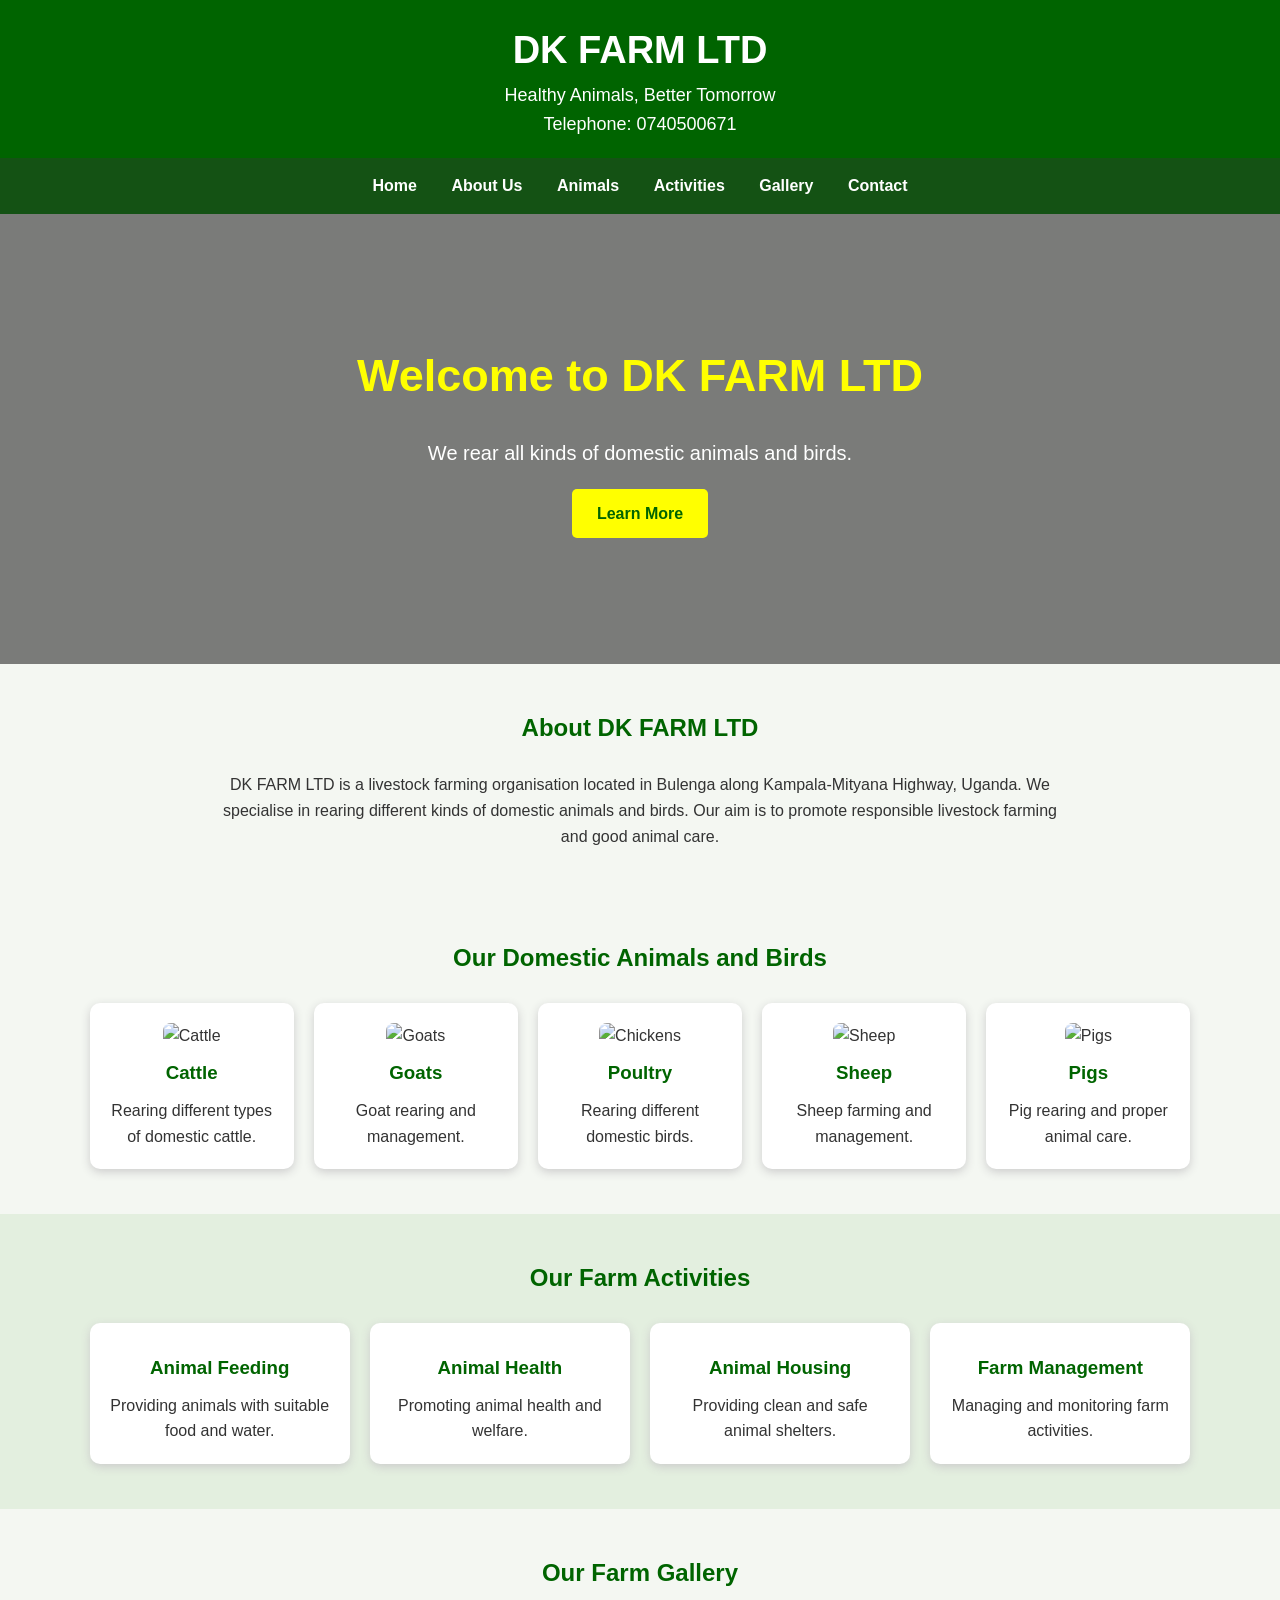
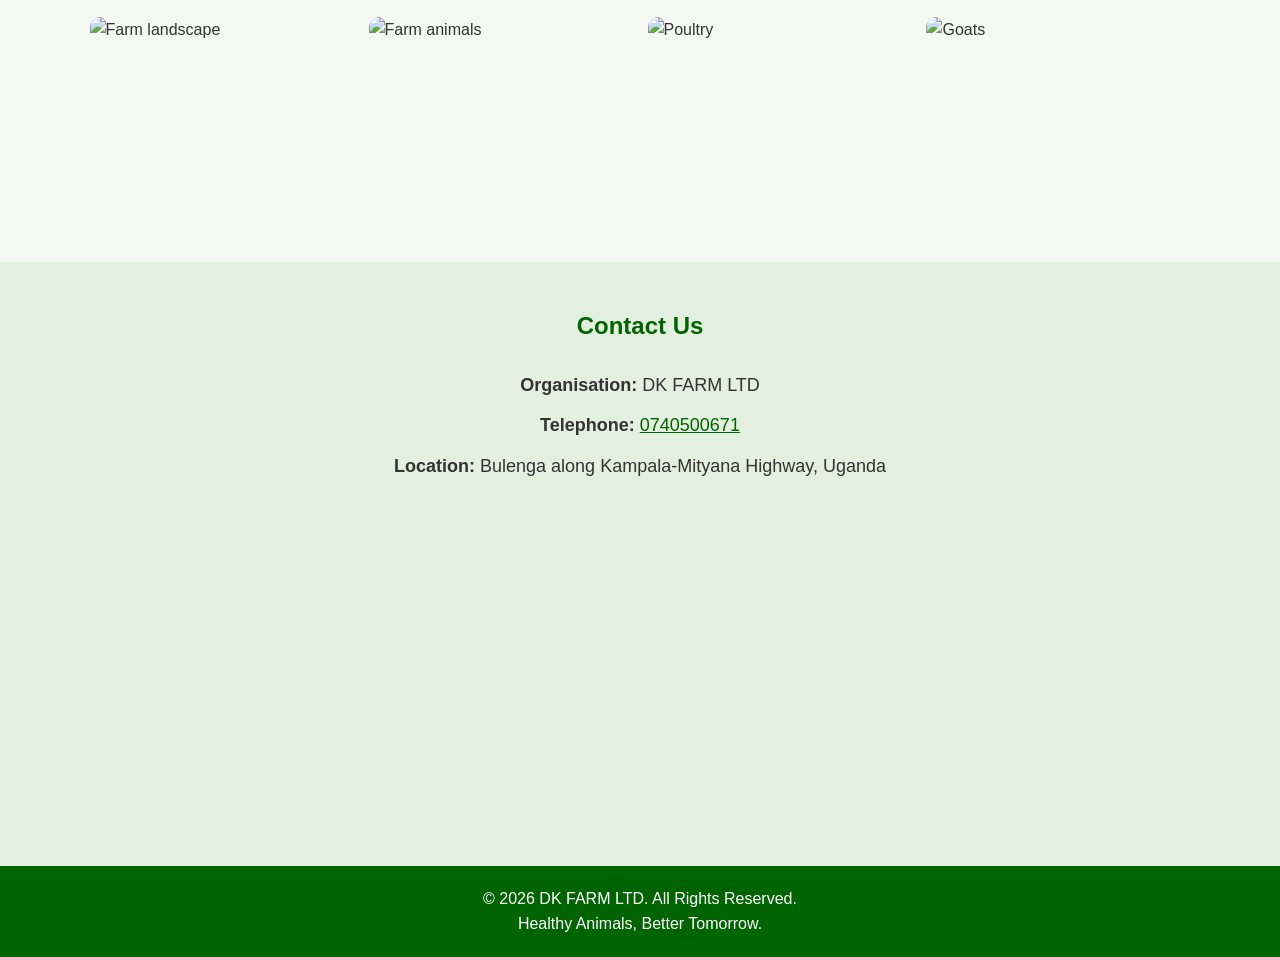
==== DK.html @ 5d8acfb9 "Create DK.html" ====
<!DOCTYPE html>
<html lang="en">
<head>
    <meta charset="UTF-8">
    <meta name="viewport" content="width=device-width, initial-scale=1.0">

    <meta name="description" content="DK FARM LTD - Domestic animals and birds in Bulenga, Uganda">
    <meta name="keywords" content="DK FARM LTD, livestock, poultry, animals, farming">
    <meta name="author" content="DK FARM LTD">

    <title>DK FARM LTD</title>

    <style>
        * {
            margin: 0;
            padding: 0;
            box-sizing: border-box;
        }

        body {
            font-family: Arial, sans-serif;
            background-color: #f4f7f2;
            color: #333;
            line-height: 1.6;
        }

        header {
            background-color: darkgreen;
            color: white;
            padding: 20px;
            text-align: center;
        }

        header h1 {
            font-size: 38px;
        }

        header p {
            font-size: 18px;
        }

        nav {
            background-color: #145214;
            padding: 15px;
            text-align: center;
        }

        nav a {
            color: white;
            text-decoration: none;
            margin: 15px;
            font-weight: bold;
        }

        nav a:hover {
            color: yellow;
        }

        .hero {
            background: linear-gradient(
                rgba(0,0,0,0.5),
                rgba(0,0,0,0.5)
            ),
            url("https://images.unsplash.com/photo-1500595046743-cd271d694d30?w=1400")
            center/cover no-repeat;

            height: 450px;
            display: flex;
            justify-content: center;
            align-items: center;
            text-align: center;
            color: white;
            padding: 20px;
        }

        .hero h2 {
            font-size: 45px;
            color: yellow;
        }

        .hero p {
            font-size: 20px;
        }

        .btn {
            display: inline-block;
            background-color: yellow;
            color: darkgreen;
            padding: 12px 25px;
            margin-top: 20px;
            text-decoration: none;
            border-radius: 5px;
            font-weight: bold;
        }

        section {
            padding: 45px 7%;
        }

        h2 {
            color: darkgreen;
            text-align: center;
            margin-bottom: 25px;
        }

        .about {
            text-align: center;
        }

        .about p {
            max-width: 850px;
            margin: auto;
        }

        .cards {
            display: grid;
            grid-template-columns:
                repeat(auto-fit, minmax(200px, 1fr));
            gap: 20px;
        }

        .card {
            background: white;
            padding: 20px;
            text-align: center;
            border-radius: 10px;
            box-shadow: 0 3px 10px #ccc;
        }

        .card img {
            width: 100%;
            height: 170px;
            object-fit: cover;
            border-radius: 8px;
        }

        .card h3 {
            color: darkgreen;
            margin: 10px;
        }

        .activities {
            background-color: #e3efdf;
        }

        .gallery {
            display: grid;
            grid-template-columns:
                repeat(auto-fit, minmax(220px, 1fr));
            gap: 15px;
        }

        .gallery img {
            width: 100%;
            height: 200px;
            object-fit: cover;
            border-radius: 10px;
        }

        .contact {
            background-color: #e3efdf;
            text-align: center;
        }

        .contact p {
            margin: 12px;
            font-size: 18px;
        }

        .contact a {
            color: darkgreen;
        }

        iframe {
            width: 100%;
            height: 300px;
            border: none;
            border-radius: 10px;
            margin-top: 20px;
        }

        footer {
            background-color: darkgreen;
            color: white;
            text-align: center;
            padding: 20px;
        }

        @media(max-width: 600px) {
            nav a {
                display: inline-block;
                margin: 7px;
            }

            .hero h2 {
                font-size: 30px;
            }

            header h1 {
                font-size: 28px;
            }
        }
    </style>
</head>

<body>

    <!-- HEADER -->
    <header>
        <h1>DK FARM LTD</h1>
        <p>Healthy Animals, Better Tomorrow</p>
        <p>Telephone: 0740500671</p>
    </header>

    <!-- NAVIGATION -->
    <nav>
        <a href="#home">Home</a>
        <a href="#about">About Us</a>
        <a href="#animals">Animals</a>
        <a href="#activities">Activities</a>
        <a href="#gallery">Gallery</a>
        <a href="#contact">Contact</a>
    </nav>

    <!-- HOME -->
    <div class="hero" id="home">
        <div>
            <h2>Welcome to DK FARM LTD</h2>
            <p>
                We rear all kinds of domestic animals
                and birds.
            </p>
            <a href="#about" class="btn">Learn More</a>
        </div>
    </div>

    <!-- ABOUT US -->
    <section class="about" id="about">
        <h2>About DK FARM LTD</h2>

        <p>
            DK FARM LTD is a livestock farming organisation
            located in Bulenga along Kampala-Mityana Highway,
            Uganda.

            We specialise in rearing different kinds of
            domestic animals and birds. Our aim is to promote
            responsible livestock farming and good animal care.
        </p>
    </section>

    <!-- ANIMALS -->
    <section id="animals">
        <h2>Our Domestic Animals and Birds</h2>

        <div class="cards">

            <div class="card">
                <img src="https://images.unsplash.com/photo-1516467508483-a7212f10011c?w=600" alt="Cattle">
                <h3>Cattle</h3>
                <p>Rearing different types of domestic cattle.</p>
            </div>

            <div class="card">
                <img src="https://images.unsplash.com/photo-1524024973431-2ad916746881?w=600" alt="Goats">
                <h3>Goats</h3>
                <p>Goat rearing and management.</p>
            </div>

            <div class="card">
                <img src="https://images.unsplash.com/photo-1548550023-2bdb3c5beed7?w=600" alt="Chickens">
                <h3>Poultry</h3>
                <p>Rearing different domestic birds.</p>
            </div>

            <div class="card">
                <img src="https://images.unsplash.com/photo-1516467508483-a7212f10011c?w=600" alt="Sheep">
                <h3>Sheep</h3>
                <p>Sheep farming and management.</p>
            </div>

            <div class="card">
                <img src="https://images.unsplash.com/photo-1516467508483-a7212f10011c?w=600" alt="Pigs">
                <h3>Pigs</h3>
                <p>Pig rearing and proper animal care.</p>
            </div>

        </div>
    </section>

    <!-- ACTIVITIES -->
    <section class="activities" id="activities">
        <h2>Our Farm Activities</h2>

        <div class="cards">

            <div class="card">
                <h3>Animal Feeding</h3>
                <p>Providing animals with suitable food and water.</p>
            </div>

            <div class="card">
                <h3>Animal Health</h3>
                <p>Promoting animal health and welfare.</p>
            </div>

            <div class="card">
                <h3>Animal Housing</h3>
                <p>Providing clean and safe animal shelters.</p>
            </div>

            <div class="card">
                <h3>Farm Management</h3>
                <p>Managing and monitoring farm activities.</p>
            </div>

        </div>
    </section>

    <!-- GALLERY -->
    <section id="gallery">
        <h2>Our Farm Gallery</h2>

        <div class="gallery">

            <img src="https://images.unsplash.com/photo-1500595046743-cd271d694d30?w=600" alt="Farm landscape">

            <img src="https://images.unsplash.com/photo-1516467508483-a7212f10011c?w=600" alt="Farm animals">

            <img src="https://images.unsplash.com/photo-1548550023-2bdb3c5beed7?w=600" alt="Poultry">

            <img src="https://images.unsplash.com/photo-1524024973431-2ad916746881?w=600" alt="Goats">

        </div>
    </section>

    <!-- CONTACT -->
    <section class="contact" id="contact">
        <h2>Contact Us</h2>

        <p><b>Organisation:</b> DK FARM LTD</p>

        <p><b>Telephone:</b>
            <a href="tel:0740500671">0740500671</a>
        </p>

        <p>
            <b>Location:</b>
            Bulenga along Kampala-Mityana Highway, Uganda
        </p>

        <iframe
            src="https://www.google.com/maps?q=Bulenga%2C%20Uganda&output=embed"
            loading="lazy"
            title="DK FARM LTD location">
        </iframe>

    </section>

    <!-- FOOTER -->
    <footer>
        <p>
            &copy; 2026 DK FARM LTD.
            All Rights Reserved.
        </p>

        <p>Healthy Animals, Better Tomorrow.</p>
    </footer>

</body>
</html>
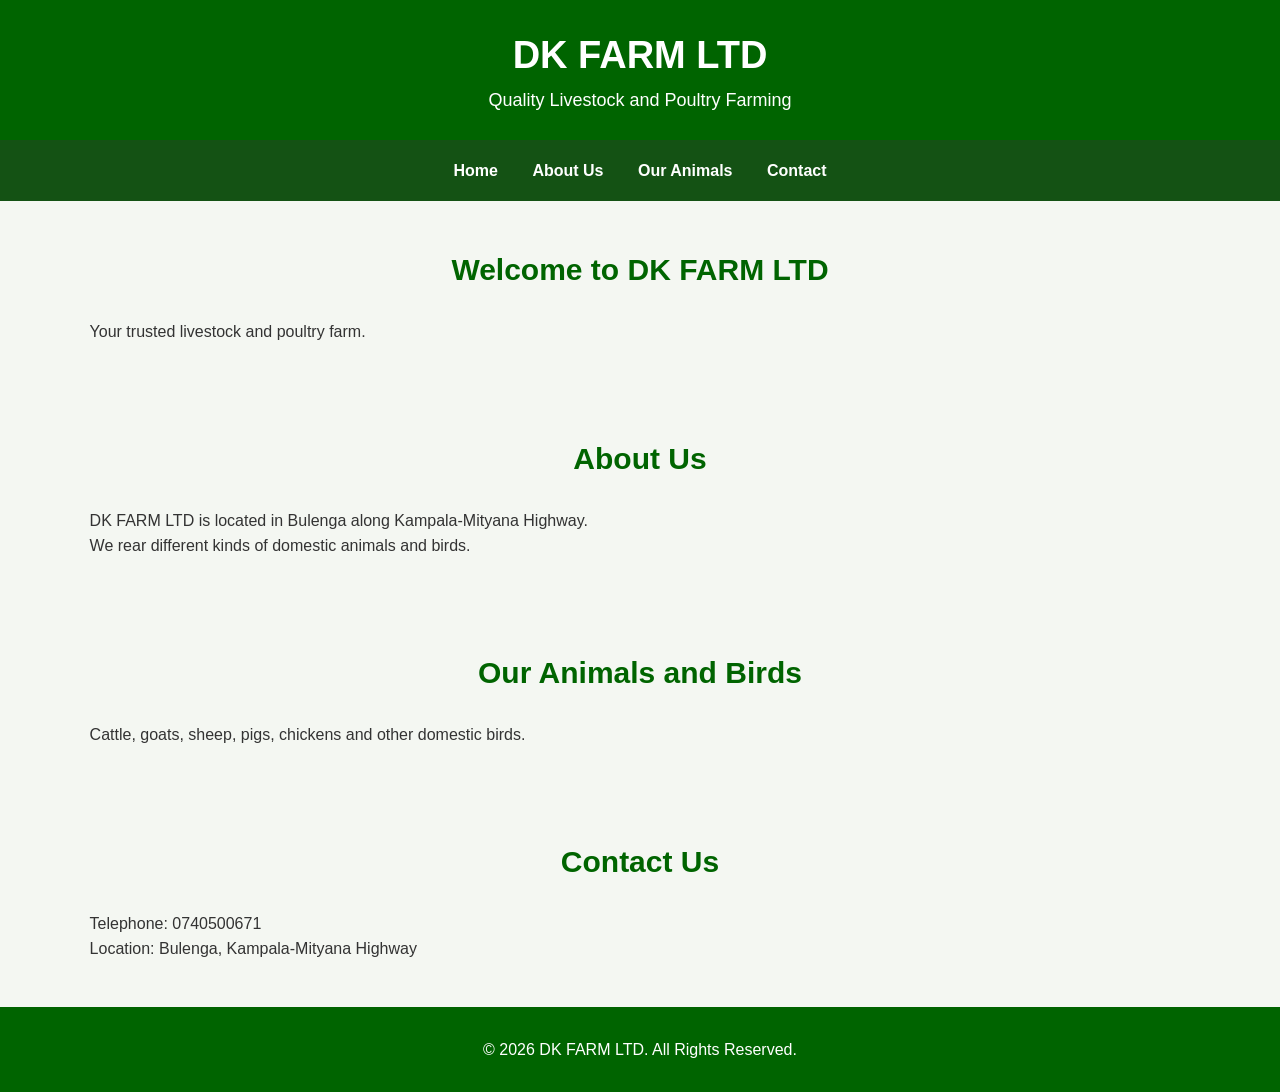
==== commit 5a08718a: "Create DK.html" ====
--- a/DK.html
+++ b/DK.html
@@ -4,369 +4,48 @@
 <head>
     <meta charset="UTF-8">
     <meta name="viewport" content="width=device-width, initial-scale=1.0">
-
-    <meta name="description" content="DK FARM LTD - Domestic animals and birds in Bulenga, Uganda">
-    <meta name="keywords" content="DK FARM LTD, livestock, poultry, animals, farming">
-    <meta name="author" content="DK FARM LTD">
-
     <title>DK FARM LTD</title>
-
-    <style>
-        * {
-            margin: 0;
-            padding: 0;
-            box-sizing: border-box;
-        }
-
-        body {
-            font-family: Arial, sans-serif;
-            background-color: #f4f7f2;
-            color: #333;
-            line-height: 1.6;
-        }
-
-        header {
-            background-color: darkgreen;
-            color: white;
-            padding: 20px;
-            text-align: center;
-        }
-
-        header h1 {
-            font-size: 38px;
-        }
-
-        header p {
-            font-size: 18px;
-        }
-
-        nav {
-            background-color: #145214;
-            padding: 15px;
-            text-align: center;
-        }
-
-        nav a {
-            color: white;
-            text-decoration: none;
-            margin: 15px;
-            font-weight: bold;
-        }
-
-        nav a:hover {
-            color: yellow;
-        }
-
-        .hero {
-            background: linear-gradient(
-                rgba(0,0,0,0.5),
-                rgba(0,0,0,0.5)
-            ),
-            url("https://images.unsplash.com/photo-1500595046743-cd271d694d30?w=1400")
-            center/cover no-repeat;
-
-            height: 450px;
-            display: flex;
-            justify-content: center;
-            align-items: center;
-            text-align: center;
-            color: white;
-            padding: 20px;
-        }
-
-        .hero h2 {
-            font-size: 45px;
-            color: yellow;
-        }
-
-        .hero p {
-            font-size: 20px;
-        }
-
-        .btn {
-            display: inline-block;
-            background-color: yellow;
-            color: darkgreen;
-            padding: 12px 25px;
-            margin-top: 20px;
-            text-decoration: none;
-            border-radius: 5px;
-            font-weight: bold;
-        }
-
-        section {
-            padding: 45px 7%;
-        }
-
-        h2 {
-            color: darkgreen;
-            text-align: center;
-            margin-bottom: 25px;
-        }
-
-        .about {
-            text-align: center;
-        }
-
-        .about p {
-            max-width: 850px;
-            margin: auto;
-        }
-
-        .cards {
-            display: grid;
-            grid-template-columns:
-                repeat(auto-fit, minmax(200px, 1fr));
-            gap: 20px;
-        }
-
-        .card {
-            background: white;
-            padding: 20px;
-            text-align: center;
-            border-radius: 10px;
-            box-shadow: 0 3px 10px #ccc;
-        }
-
-        .card img {
-            width: 100%;
-            height: 170px;
-            object-fit: cover;
-            border-radius: 8px;
-        }
-
-        .card h3 {
-            color: darkgreen;
-            margin: 10px;
-        }
-
-        .activities {
-            background-color: #e3efdf;
-        }
-
-        .gallery {
-            display: grid;
-            grid-template-columns:
-                repeat(auto-fit, minmax(220px, 1fr));
-            gap: 15px;
-        }
-
-        .gallery img {
-            width: 100%;
-            height: 200px;
-            object-fit: cover;
-            border-radius: 10px;
-        }
-
-        .contact {
-            background-color: #e3efdf;
-            text-align: center;
-        }
-
-        .contact p {
-            margin: 12px;
-            font-size: 18px;
-        }
-
-        .contact a {
-            color: darkgreen;
-        }
-
-        iframe {
-            width: 100%;
-            height: 300px;
-            border: none;
-            border-radius: 10px;
-            margin-top: 20px;
-        }
-
-        footer {
-            background-color: darkgreen;
-            color: white;
-            text-align: center;
-            padding: 20px;
-        }
-
-        @media(max-width: 600px) {
-            nav a {
-                display: inline-block;
-                margin: 7px;
-            }
-
-            .hero h2 {
-                font-size: 30px;
-            }
-
-            header h1 {
-                font-size: 28px;
-            }
-        }
-    </style>
+    <link rel="stylesheet" href="style.css">
 </head>
-
 <body>
 
-    <!-- HEADER -->
-    <header>
-        <h1>DK FARM LTD</h1>
-        <p>Healthy Animals, Better Tomorrow</p>
-        <p>Telephone: 0740500671</p>
-    </header>
+<header>
+    <h1>DK FARM LTD</h1>
+    <p>Quality Livestock and Poultry Farming</p>
+</header>
 
-    <!-- NAVIGATION -->
-    <nav>
-        <a href="#home">Home</a>
-        <a href="#about">About Us</a>
-        <a href="#animals">Animals</a>
-        <a href="#activities">Activities</a>
-        <a href="#gallery">Gallery</a>
-        <a href="#contact">Contact</a>
-    </nav>
+<nav>
+    <a href="#home">Home</a>
+    <a href="#about">About Us</a>
+    <a href="#animals">Our Animals</a>
+    <a href="#contact">Contact</a>
+</nav>
 
-    <!-- HOME -->
-    <div class="hero" id="home">
-        <div>
-            <h2>Welcome to DK FARM LTD</h2>
-            <p>
-                We rear all kinds of domestic animals
-                and birds.
-            </p>
-            <a href="#about" class="btn">Learn More</a>
-        </div>
-    </div>
+<section id="home">
+    <h2>Welcome to DK FARM LTD</h2>
+    <p>Your trusted livestock and poultry farm.</p>
+</section>
 
-    <!-- ABOUT US -->
-    <section class="about" id="about">
-        <h2>About DK FARM LTD</h2>
+<section id="about">
+    <h2>About Us</h2>
+    <p>DK FARM LTD is located in Bulenga along Kampala-Mityana Highway.</p>
+    <p>We rear different kinds of domestic animals and birds.</p>
+</section>
 
-        <p>
-            DK FARM LTD is a livestock farming organisation
-            located in Bulenga along Kampala-Mityana Highway,
-            Uganda.
+<section id="animals">
+    <h2>Our Animals and Birds</h2>
+    <p>Cattle, goats, sheep, pigs, chickens and other domestic birds.</p>
+</section>
 
-            We specialise in rearing different kinds of
-            domestic animals and birds. Our aim is to promote
-            responsible livestock farming and good animal care.
-        </p>
-    </section>
+<section id="contact">
+    <h2>Contact Us</h2>
+    <p>Telephone: 0740500671</p>
+    <p>Location: Bulenga, Kampala-Mityana Highway</p>
+</section>
 
-    <!-- ANIMALS -->
-    <section id="animals">
-        <h2>Our Domestic Animals and Birds</h2>
-
-        <div class="cards">
-
-            <div class="card">
-                <img src="https://images.unsplash.com/photo-1516467508483-a7212f10011c?w=600" alt="Cattle">
-                <h3>Cattle</h3>
-                <p>Rearing different types of domestic cattle.</p>
-            </div>
-
-            <div class="card">
-                <img src="https://images.unsplash.com/photo-1524024973431-2ad916746881?w=600" alt="Goats">
-                <h3>Goats</h3>
-                <p>Goat rearing and management.</p>
-            </div>
-
-            <div class="card">
-                <img src="https://images.unsplash.com/photo-1548550023-2bdb3c5beed7?w=600" alt="Chickens">
-                <h3>Poultry</h3>
-                <p>Rearing different domestic birds.</p>
-            </div>
-
-            <div class="card">
-                <img src="https://images.unsplash.com/photo-1516467508483-a7212f10011c?w=600" alt="Sheep">
-                <h3>Sheep</h3>
-                <p>Sheep farming and management.</p>
-            </div>
-
-            <div class="card">
-                <img src="https://images.unsplash.com/photo-1516467508483-a7212f10011c?w=600" alt="Pigs">
-                <h3>Pigs</h3>
-                <p>Pig rearing and proper animal care.</p>
-            </div>
-
-        </div>
-    </section>
-
-    <!-- ACTIVITIES -->
-    <section class="activities" id="activities">
-        <h2>Our Farm Activities</h2>
-
-        <div class="cards">
-
-            <div class="card">
-                <h3>Animal Feeding</h3>
-                <p>Providing animals with suitable food and water.</p>
-            </div>
-
-            <div class="card">
-                <h3>Animal Health</h3>
-                <p>Promoting animal health and welfare.</p>
-            </div>
-
-            <div class="card">
-                <h3>Animal Housing</h3>
-                <p>Providing clean and safe animal shelters.</p>
-            </div>
-
-            <div class="card">
-                <h3>Farm Management</h3>
-                <p>Managing and monitoring farm activities.</p>
-            </div>
-
-        </div>
-    </section>
-
-    <!-- GALLERY -->
-    <section id="gallery">
-        <h2>Our Farm Gallery</h2>
-
-        <div class="gallery">
-
-            <img src="https://images.unsplash.com/photo-1500595046743-cd271d694d30?w=600" alt="Farm landscape">
-
-            <img src="https://images.unsplash.com/photo-1516467508483-a7212f10011c?w=600" alt="Farm animals">
-
-            <img src="https://images.unsplash.com/photo-1548550023-2bdb3c5beed7?w=600" alt="Poultry">
-
-            <img src="https://images.unsplash.com/photo-1524024973431-2ad916746881?w=600" alt="Goats">
-
-        </div>
-    </section>
-
-    <!-- CONTACT -->
-    <section class="contact" id="contact">
-        <h2>Contact Us</h2>
-
-        <p><b>Organisation:</b> DK FARM LTD</p>
-
-        <p><b>Telephone:</b>
-            <a href="tel:0740500671">0740500671</a>
-        </p>
-
-        <p>
-            <b>Location:</b>
-            Bulenga along Kampala-Mityana Highway, Uganda
-        </p>
-
-        <iframe
-            src="https://www.google.com/maps?q=Bulenga%2C%20Uganda&output=embed"
-            loading="lazy"
-            title="DK FARM LTD location">
-        </iframe>
-
-    </section>
-
-    <!-- FOOTER -->
-    <footer>
-        <p>
-            &copy; 2026 DK FARM LTD.
-            All Rights Reserved.
-        </p>
-
-        <p>Healthy Animals, Better Tomorrow.</p>
-    </footer>
+<footer>
+    <p>&copy; 2026 DK FARM LTD. All Rights Reserved.</p>
+</footer>
 
 </body>
 </html>
--- a/style.css
+++ b/style.css
@@ -0,0 +1,259 @@
+
+/* GENERAL SETTINGS */
+* {
+    margin: 0;
+    padding: 0;
+    box-sizing: border-box;
+}
+
+html {
+    scroll-behavior: smooth;
+}
+
+body {
+    font-family: Arial, sans-serif;
+    background-color: #f4f7f2;
+    color: #333;
+    line-height: 1.6;
+}
+
+/* HEADER */
+header {
+    background-color: darkgreen;
+    color: white;
+    padding: 25px;
+    text-align: center;
+}
+
+header h1 {
+    font-size: 38px;
+    font-weight: bold;
+}
+
+header p {
+    font-size: 18px;
+}
+
+/* NAVIGATION BAR */
+nav {
+    background-color: #145214;
+    padding: 18px;
+    text-align: center;
+}
+
+nav a {
+    color: white;
+    text-decoration: none;
+    margin: 15px;
+    font-size: 16px;
+    font-weight: bold;
+}
+
+nav a:hover {
+    color: yellow;
+    text-decoration: underline;
+}
+
+/* HOME PAGE */
+.hero {
+    background-image:
+        linear-gradient(rgba(0,0,0,0.5),
+        rgba(0,0,0,0.5)),
+        url("https://images.unsplash.com/photo-1500595046743-cd271d694d30?w=1400");
+
+    background-size: cover;
+    background-position: center;
+    height: 450px;
+
+    display: flex;
+    justify-content: center;
+    align-items: center;
+
+    text-align: center;
+    color: white;
+    padding: 20px;
+}
+
+.hero h2 {
+    font-size: 45px;
+    color: yellow;
+}
+
+.hero p {
+    font-size: 20px;
+}
+
+/* BUTTON */
+.btn {
+    display: inline-block;
+    background-color: yellow;
+    color: darkgreen;
+    padding: 12px 25px;
+    margin-top: 20px;
+    text-decoration: none;
+    border-radius: 5px;
+    font-weight: bold;
+}
+
+.btn:hover {
+    background-color: white;
+    color: darkgreen;
+}
+
+/* ALL SECTIONS */
+section {
+    padding: 45px 7%;
+}
+
+section h2 {
+    color: darkgreen;
+    text-align: center;
+    margin-bottom: 25px;
+    font-size: 30px;
+}
+
+/* ABOUT US */
+.about {
+    text-align: center;
+}
+
+.about p {
+    max-width: 850px;
+    margin: auto;
+    font-size: 17px;
+}
+
+/* ANIMAL CARDS */
+.cards {
+    display: grid;
+    grid-template-columns:
+        repeat(auto-fit, minmax(200px, 1fr));
+    gap: 20px;
+}
+
+.card {
+    background-color: white;
+    padding: 20px;
+    text-align: center;
+    border-radius: 10px;
+    box-shadow: 0 3px 10px #ccc;
+    transition: 0.3s;
+}
+
+.card:hover {
+    transform: translateY(-5px);
+    box-shadow: 0 6px 15px #aaa;
+}
+
+.card img {
+    width: 100%;
+    height: 170px;
+    object-fit: cover;
+    border-radius: 8px;
+}
+
+.card h3 {
+    color: darkgreen;
+    margin: 10px;
+}
+
+/* FARM ACTIVITIES */
+.activities {
+    background-color: #e3efdf;
+}
+
+/* GALLERY */
+.gallery {
+    display: grid;
+    grid-template-columns:
+        repeat(auto-fit, minmax(220px, 1fr));
+    gap: 15px;
+}
+
+.gallery img {
+    width: 100%;
+    height: 200px;
+    object-fit: cover;
+    border-radius: 10px;
+    transition: 0.3s;
+}
+
+.gallery img:hover {
+    transform: scale(1.03);
+}
+
+/* CONTACT */
+.contact {
+    background-color: #e3efdf;
+    text-align: center;
+}
+
+.contact p {
+    margin: 12px;
+    font-size: 18px;
+}
+
+.contact a {
+    color: darkgreen;
+    text-decoration: none;
+    font-weight: bold;
+}
+
+.contact a:hover {
+    color: orange;
+}
+
+/* GOOGLE MAP */
+iframe {
+    width: 100%;
+    height: 300px;
+    border: none;
+    border-radius: 10px;
+    margin-top: 20px;
+}
+
+/* FOOTER */
+footer {
+    background-color: darkgreen;
+    color: white;
+    text-align: center;
+    padding: 25px;
+}
+
+footer p {
+    margin: 5px;
+}
+
+/* MOBILE RESPONSIVENESS */
+@media screen and (max-width: 600px) {
+
+    header h1 {
+        font-size: 28px;
+    }
+
+    nav a {
+        display: inline-block;
+        margin: 7px;
+        font-size: 14px;
+    }
+
+    .hero {
+        height: 350px;
+    }
+
+    .hero h2 {
+        font-size: 30px;
+    }
+
+    .hero p {
+        font-size: 16px;
+    }
+
+    section {
+        padding: 30px 5%;
+    }
+
+    .cards {
+        grid-template-columns: 1fr;
+    }
+}
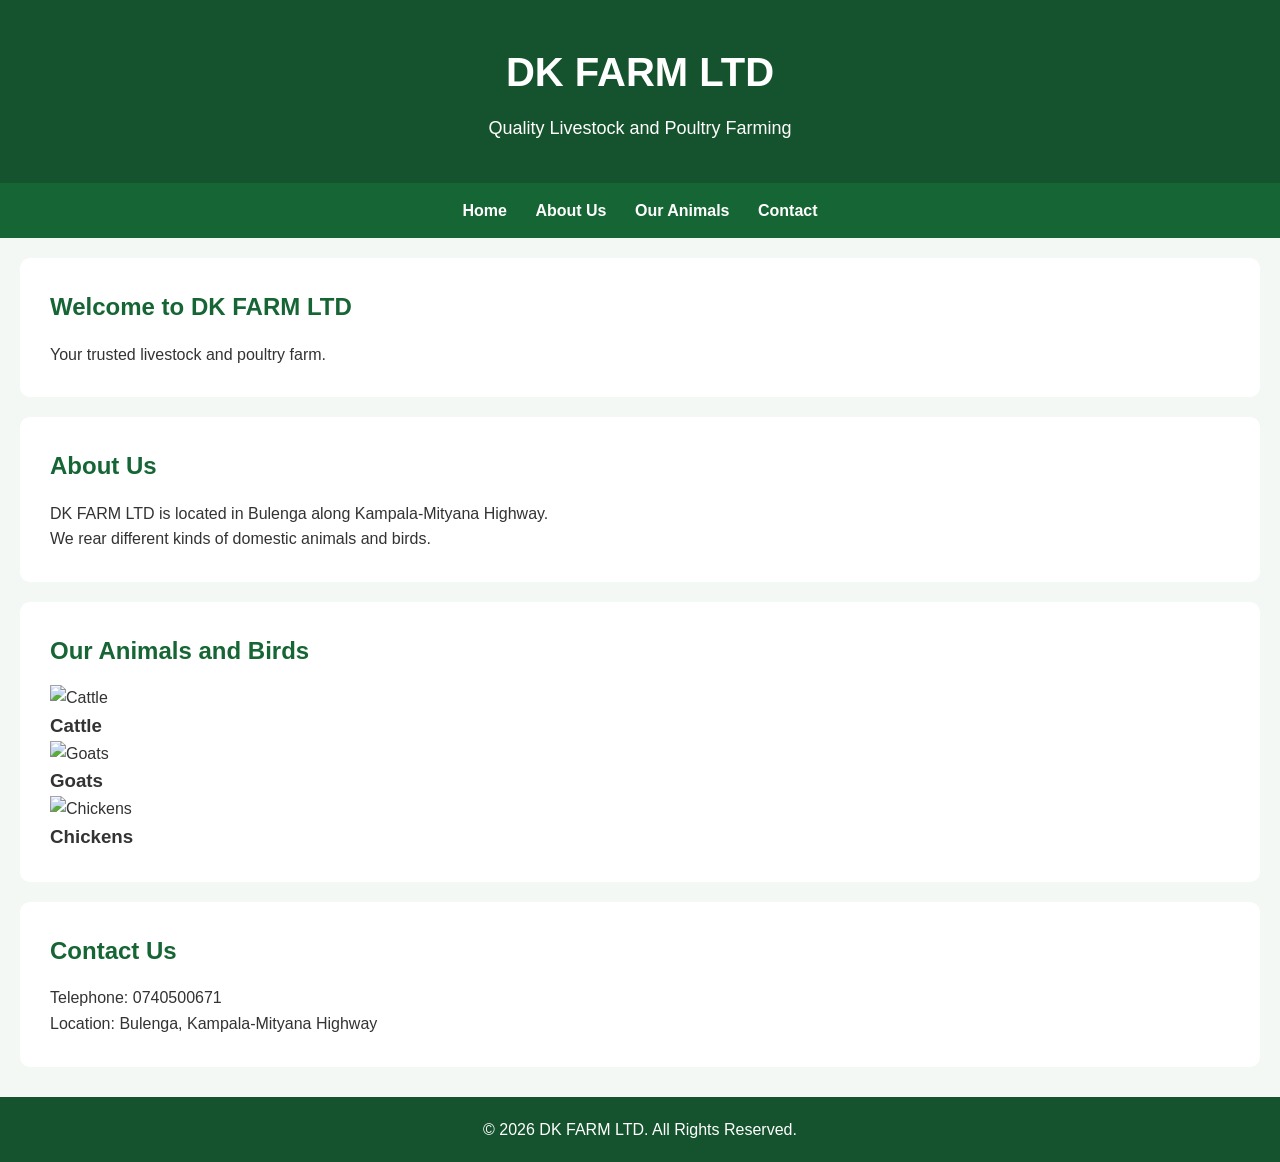
==== commit ec289644: "Update DK.html" ====
--- a/DK.html
+++ b/DK.html
@@ -32,10 +32,33 @@
     <p>We rear different kinds of domestic animals and birds.</p>
 </section>
 
+
 <section id="animals">
     <h2>Our Animals and Birds</h2>
-    <p>Cattle, goats, sheep, pigs, chickens and other domestic birds.</p>
+
+    <div class="animal-container">
+
+        <div class="animal">
+            <img src="https://images.unsplash.com/photo-1516467508483-a7212febe31a?w=500"
+            alt="Cattle">
+            <h3>Cattle</h3>
+        </div>
+
+        <div class="animal">
+            <img src="https://images.unsplash.com/photo-1524024973431-2ad916746881?w=500"
+            alt="Goats">
+            <h3>Goats</h3>
+        </div>
+
+        <div class="animal">
+            <img src="https://images.unsplash.com/photo-1548550023-2bdb3c5beed7?w=500"
+            alt="Chickens">
+            <h3>Chickens</h3>
+        </div>
+
+    </div>
 </section>
+
 
 <section id="contact">
     <h2>Contact Us</h2>
--- a/style.css
+++ b/style.css
@@ -6,254 +6,84 @@
     box-sizing: border-box;
 }
 
-html {
-    scroll-behavior: smooth;
-}
-
 body {
     font-family: Arial, sans-serif;
-    background-color: #f4f7f2;
+    background-color: #f4f8f4;
     color: #333;
     line-height: 1.6;
 }
 
 /* HEADER */
 header {
-    background-color: darkgreen;
+    background-color: #14532d;
     color: white;
-    padding: 25px;
     text-align: center;
+    padding: 40px 20px;
 }
 
 header h1 {
-    font-size: 38px;
-    font-weight: bold;
+    font-size: 40px;
+    margin-bottom: 10px;
 }
 
 header p {
     font-size: 18px;
 }
 
-/* NAVIGATION BAR */
+/* NAVIGATION */
 nav {
-    background-color: #145214;
-    padding: 18px;
+    background-color: #166534;
     text-align: center;
+    padding: 15px;
 }
 
 nav a {
     color: white;
     text-decoration: none;
-    margin: 15px;
-    font-size: 16px;
+    padding: 12px;
     font-weight: bold;
 }
 
 nav a:hover {
-    color: yellow;
-    text-decoration: underline;
+    background-color: #facc15;
+    color: black;
 }
 
-/* HOME PAGE */
-.hero {
-    background-image:
-        linear-gradient(rgba(0,0,0,0.5),
-        rgba(0,0,0,0.5)),
-        url("https://images.unsplash.com/photo-1500595046743-cd271d694d30?w=1400");
-
-    background-size: cover;
-    background-position: center;
-    height: 450px;
-
-    display: flex;
-    justify-content: center;
-    align-items: center;
-
-    text-align: center;
-    color: white;
-    padding: 20px;
-}
-
-.hero h2 {
-    font-size: 45px;
-    color: yellow;
-}
-
-.hero p {
-    font-size: 20px;
-}
-
-/* BUTTON */
-.btn {
-    display: inline-block;
-    background-color: yellow;
-    color: darkgreen;
-    padding: 12px 25px;
-    margin-top: 20px;
-    text-decoration: none;
-    border-radius: 5px;
-    font-weight: bold;
-}
-
-.btn:hover {
+/* SECTIONS */
+section {
     background-color: white;
-    color: darkgreen;
-}
-
-/* ALL SECTIONS */
-section {
-    padding: 45px 7%;
+    margin: 20px;
+    padding: 30px;
+    border-radius: 10px;
 }
 
 section h2 {
-    color: darkgreen;
-    text-align: center;
-    margin-bottom: 25px;
-    font-size: 30px;
-}
-
-/* ABOUT US */
-.about {
-    text-align: center;
-}
-
-.about p {
-    max-width: 850px;
-    margin: auto;
-    font-size: 17px;
-}
-
-/* ANIMAL CARDS */
-.cards {
-    display: grid;
-    grid-template-columns:
-        repeat(auto-fit, minmax(200px, 1fr));
-    gap: 20px;
-}
-
-.card {
-    background-color: white;
-    padding: 20px;
-    text-align: center;
-    border-radius: 10px;
-    box-shadow: 0 3px 10px #ccc;
-    transition: 0.3s;
-}
-
-.card:hover {
-    transform: translateY(-5px);
-    box-shadow: 0 6px 15px #aaa;
-}
-
-.card img {
-    width: 100%;
-    height: 170px;
-    object-fit: cover;
-    border-radius: 8px;
-}
-
-.card h3 {
-    color: darkgreen;
-    margin: 10px;
-}
-
-/* FARM ACTIVITIES */
-.activities {
-    background-color: #e3efdf;
-}
-
-/* GALLERY */
-.gallery {
-    display: grid;
-    grid-template-columns:
-        repeat(auto-fit, minmax(220px, 1fr));
-    gap: 15px;
-}
-
-.gallery img {
-    width: 100%;
-    height: 200px;
-    object-fit: cover;
-    border-radius: 10px;
-    transition: 0.3s;
-}
-
-.gallery img:hover {
-    transform: scale(1.03);
-}
-
-/* CONTACT */
-.contact {
-    background-color: #e3efdf;
-    text-align: center;
-}
-
-.contact p {
-    margin: 12px;
-    font-size: 18px;
-}
-
-.contact a {
-    color: darkgreen;
-    text-decoration: none;
-    font-weight: bold;
-}
-
-.contact a:hover {
-    color: orange;
-}
-
-/* GOOGLE MAP */
-iframe {
-    width: 100%;
-    height: 300px;
-    border: none;
-    border-radius: 10px;
-    margin-top: 20px;
+    color: #166534;
+    margin-bottom: 15px;
 }
 
 /* FOOTER */
 footer {
-    background-color: darkgreen;
+    background-color: #14532d;
     color: white;
     text-align: center;
-    padding: 25px;
-}
-
-footer p {
-    margin: 5px;
+    padding: 20px;
+    margin-top: 30px;
 }
 
 /* MOBILE RESPONSIVENESS */
-@media screen and (max-width: 600px) {
-
+@media (max-width: 600px) {
     header h1 {
-        font-size: 28px;
+        font-size: 30px;
     }
 
     nav a {
         display: inline-block;
-        margin: 7px;
-        font-size: 14px;
-    }
-
-    .hero {
-        height: 350px;
-    }
-
-    .hero h2 {
-        font-size: 30px;
-    }
-
-    .hero p {
-        font-size: 16px;
+        padding: 8px;
     }
 
     section {
-        padding: 30px 5%;
-    }
-
-    .cards {
-        grid-template-columns: 1fr;
+        margin: 10px;
+        padding: 20px;
     }
 }
